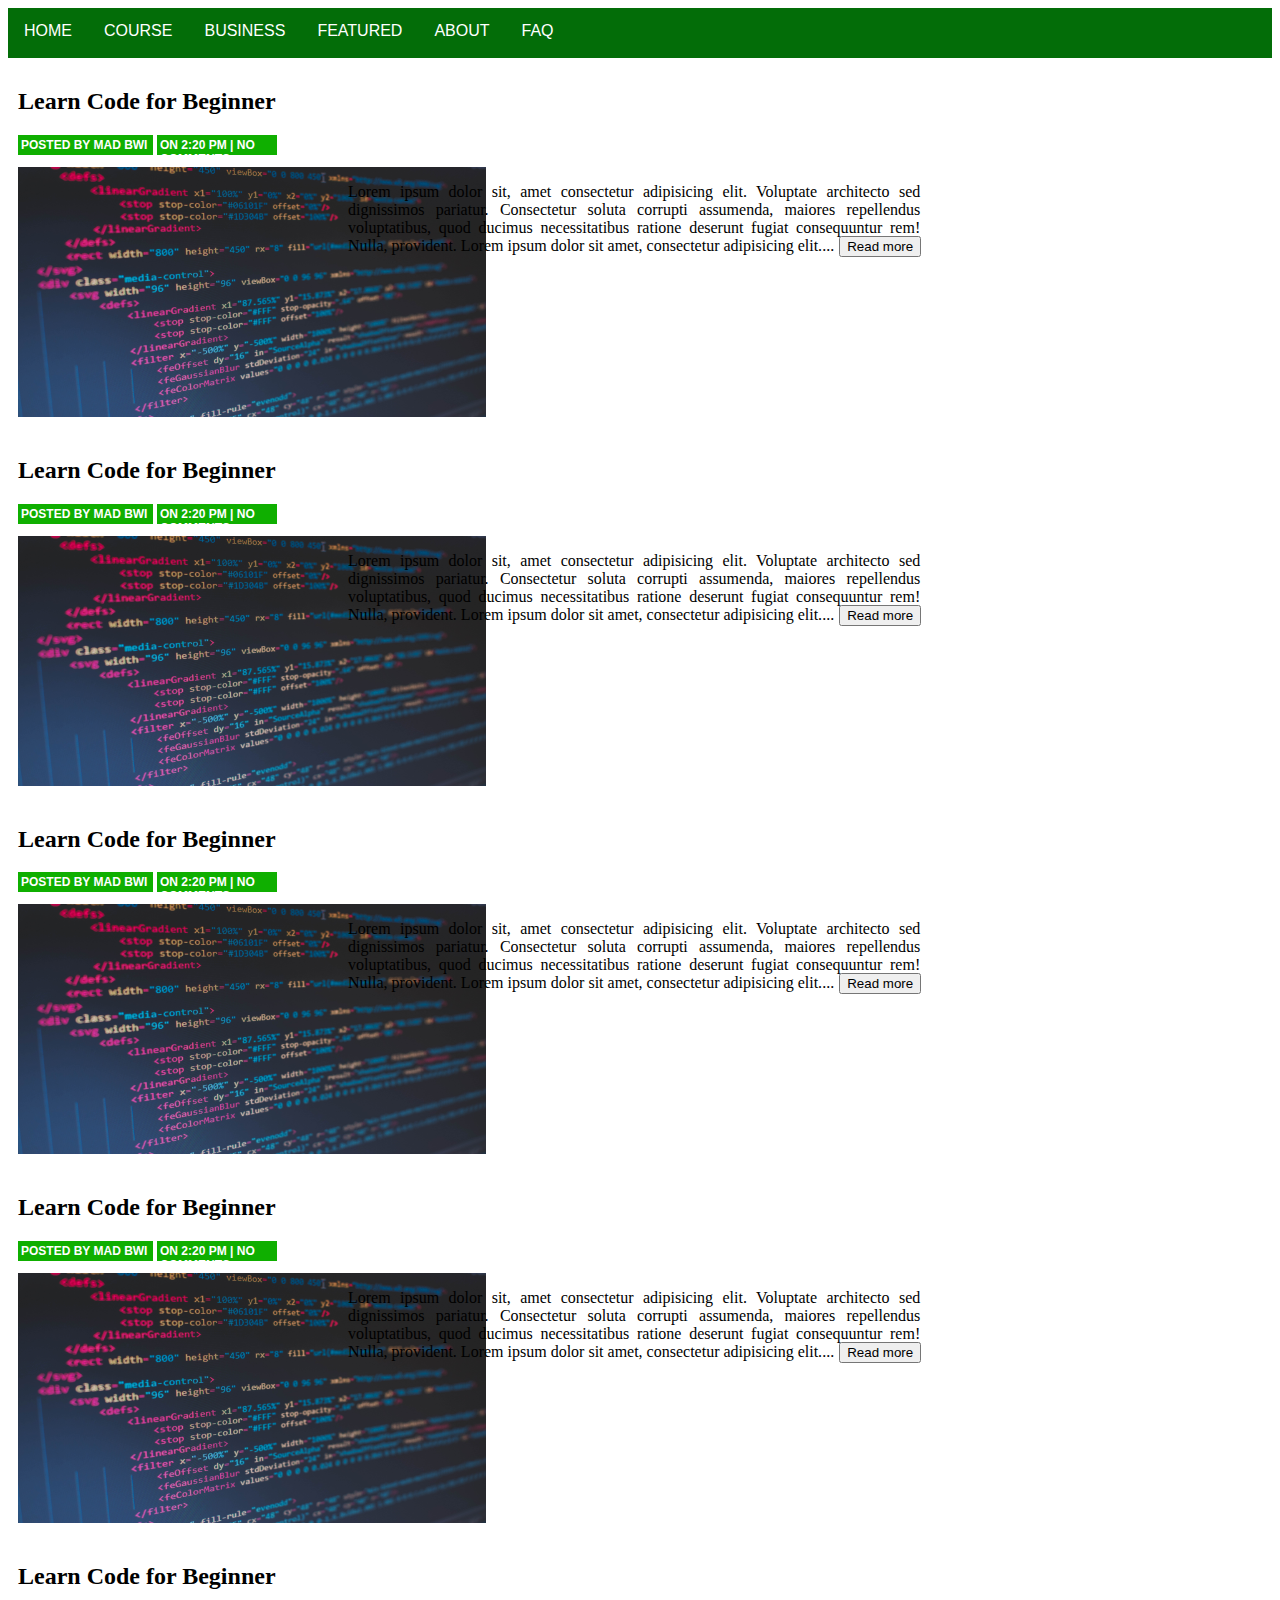
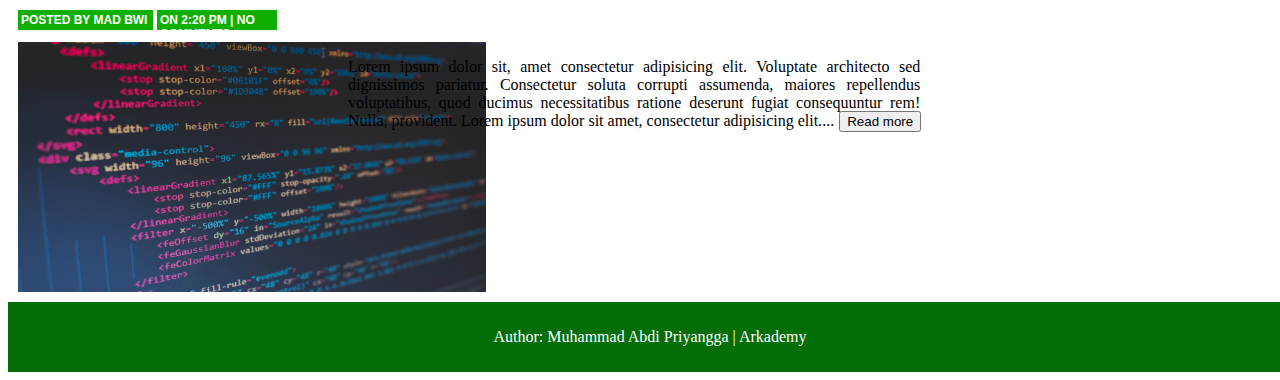
==== index.html @ eef210e9 "first commit" ====
<!DOCTYPE html>
<html lang="en">
<head>
    <meta charset="UTF-8">
    <meta http-equiv="X-UA-Compatible" content="IE=edge">
    <meta name="viewport" content="width=device-width, initial-scale=1.0">
    <title>Learn Course</title>
    <link rel="stylesheet" href="style.css">
</head>
<body>
    <header>
        <nav>
            <ul>
                <li><a href="">Home</a></li>
                <li><a href="">Course</a></li>
                <li><a href="">Business</a></li>
                <li><a href="">Featured</a></li>
                <li><a href="">About</a></li>
                <li><a href="">Faq</a></li>
            </ul>
        </nav>
    </header>
    
    <section class="section-1">
        <h2>Learn Code for Beginner</h2>
        <div class="post-by">
            <p class="text-post">POSTED BY MAD BWI</p>
        </div>
        <div class="time-post">
            <p class="text-time">ON 2:20 PM | NO COMMENTS</p>
        </div>
        <article>
            <div class="frame-img">
                <img src="images/pic1.jpg" width="468" height="250" alt="Image">
            </div>
            <p class="text">Lorem ipsum dolor sit, amet consectetur adipisicing elit. Voluptate architecto sed dignissimos pariatur. Consectetur soluta corrupti assumenda, maiores repellendus voluptatibus, quod ducimus necessitatibus ratione deserunt fugiat consequuntur rem! Nulla, provident. Lorem ipsum dolor sit amet, consectetur adipisicing elit.<span id="dots">...</span> <span id="more">Et illum voluptatum ut ex, est placeat quis laboriosam velit. Consequatur recusandae nihil quod vitae molestias non eius, sunt labore nisi cupiditate. Lorem ipsum dolor sit amet consectetur adipisicing elit. Sequi aliquid amet, suscipit maxime tempora veniam minus quisquam, provident doloremque possimus quod consequatur? Minima unde vero nemo dolorum optio ea iure!. Lorem ipsum dolor sit amet consectetur adipisicing elit. Obcaecati debitis labore voluptatibus aut accusantium sunt odio! Quidem modi repudiandae, quos laborum neque eveniet voluptates ex illo, sapiente eaque, impedit dignissimos?</span></p>
            <button onclick="myFunction()" id="myBtn">Read more</button>
        </article>
    </section>
    <section class="section-2">
        <h2>Learn Code for Beginner</h2>
        <div class="post-by">
            <p class="text-post">POSTED BY MAD BWI</p>
        </div>
        <div class="time-post">
            <p class="text-time">ON 2:20 PM | NO COMMENTS</p>
        </div>
        <article>
            <div class="frame-img">
                <img src="images/pic1.jpg" width="468" height="250" alt="Image">
            </div>
            <p class="text">Lorem ipsum dolor sit, amet consectetur adipisicing elit. Voluptate architecto sed dignissimos pariatur. Consectetur soluta corrupti assumenda, maiores repellendus voluptatibus, quod ducimus necessitatibus ratione deserunt fugiat consequuntur rem! Nulla, provident. Lorem ipsum dolor sit amet, consectetur adipisicing elit.<span id="dots">...</span> <span id="more">Et illum voluptatum ut ex, est placeat quis laboriosam velit. Consequatur recusandae nihil quod vitae molestias non eius, sunt labore nisi cupiditate. Lorem ipsum dolor sit amet consectetur adipisicing elit. Sequi aliquid amet, suscipit maxime tempora veniam minus quisquam, provident doloremque possimus quod consequatur? Minima unde vero nemo dolorum optio ea iure!. Lorem ipsum dolor sit amet consectetur adipisicing elit. Vitae beatae eos ex corporis itaque, id ab natus enim, autem tenetur tempora cupiditate, eligendi libero ullam omnis quos aperiam excepturi quae.</span></p>
            <button onclick="myFunction()" id="myBtn">Read more</button>
        </article>
    </section>
    <section class="section-3">
        <h2>Learn Code for Beginner</h2>
        <div class="post-by">
            <p class="text-post">POSTED BY MAD BWI</p>
        </div>
        <div class="time-post">
            <p class="text-time">ON 2:20 PM | NO COMMENTS</p>
        </div>
        <article>
            <div class="frame-img">
                <img src="images/pic1.jpg" width="468" height="250" alt="Image">
            </div>
            <p class="text">Lorem ipsum dolor sit, amet consectetur adipisicing elit. Voluptate architecto sed dignissimos pariatur. Consectetur soluta corrupti assumenda, maiores repellendus voluptatibus, quod ducimus necessitatibus ratione deserunt fugiat consequuntur rem! Nulla, provident. Lorem ipsum dolor sit amet, consectetur adipisicing elit.<span id="dots">...</span> <span id="more">Et illum voluptatum ut ex, est placeat quis laboriosam velit. Consequatur recusandae nihil quod vitae molestias non eius, sunt labore nisi cupiditate. Lorem ipsum dolor sit amet consectetur adipisicing elit. Sequi aliquid amet, suscipit maxime tempora veniam minus quisquam, provident doloremque possimus quod consequatur? Minima unde vero nemo dolorum optio ea iure!. Lorem ipsum, dolor sit amet consectetur adipisicing elit. In quibusdam blanditiis voluptatem sint aperiam suscipit quis alias ab eveniet sed dolore, dolores doloremque amet earum possimus tempora minima rem? Eligendi!</span></p>
            <button onclick="myFunction()" id="myBtn">Read more</button>
        </article>
    </section>
    <section class="section-4">
        <h2>Learn Code for Beginner</h2>
        <div class="post-by">
            <p class="text-post">POSTED BY MAD BWI</p>
        </div>
        <div class="time-post">
            <p class="text-time">ON 2:20 PM | NO COMMENTS</p>
        </div>
        <article>
            <div class="frame-img">
                <img src="images/pic1.jpg" width="468" height="250" alt="Image">
            </div>
            <p class="text">Lorem ipsum dolor sit, amet consectetur adipisicing elit. Voluptate architecto sed dignissimos pariatur. Consectetur soluta corrupti assumenda, maiores repellendus voluptatibus, quod ducimus necessitatibus ratione deserunt fugiat consequuntur rem! Nulla, provident. Lorem ipsum dolor sit amet, consectetur adipisicing elit.<span id="dots">...</span> <span id="more">Et illum voluptatum ut ex, est placeat quis laboriosam velit. Consequatur recusandae nihil quod vitae molestias non eius, sunt labore nisi cupiditate. Lorem ipsum dolor sit amet consectetur adipisicing elit. Sequi aliquid amet, suscipit maxime tempora veniam minus quisquam, provident doloremque possimus quod consequatur? Minima unde vero nemo dolorum optio ea iure!. Lorem ipsum dolor sit amet consectetur adipisicing elit. Voluptas est dignissimos, harum aliquam tempore iusto esse quibusdam ut animi repellendus dicta, excepturi omnis aspernatur totam similique odit eum nam aut!</span></p>
            <button onclick="myFunction()" id="myBtn">Read more</button>
        </article>
    </section>
    <section class="section-5">
        <h2>Learn Code for Beginner</h2>
        <div class="post-by">
            <p class="text-post">POSTED BY MAD BWI</p>
        </div>
        <div class="time-post">
            <p class="text-time">ON 2:20 PM | NO COMMENTS</p>
        </div>
        <article>
            <div class="frame-img">
                <img src="images/pic1.jpg" width="468" height="250" alt="Image">
            </div>
            <p class="text">Lorem ipsum dolor sit, amet consectetur adipisicing elit. Voluptate architecto sed dignissimos pariatur. Consectetur soluta corrupti assumenda, maiores repellendus voluptatibus, quod ducimus necessitatibus ratione deserunt fugiat consequuntur rem! Nulla, provident. Lorem ipsum dolor sit amet, consectetur adipisicing elit.<span id="dots">...</span> <span id="more">Et illum voluptatum ut ex, est placeat quis laboriosam velit. Consequatur recusandae nihil quod vitae molestias non eius, sunt labore nisi cupiditate. Lorem ipsum dolor sit amet consectetur adipisicing elit. Sequi aliquid amet, suscipit maxime tempora veniam minus quisquam, provident doloremque possimus quod consequatur? Minima unde vero nemo dolorum optio ea iure!. Lorem ipsum dolor sit amet, consectetur adipisicing elit. Cum inventore amet commodi, modi magnam minima et a impedit veniam facere nam dicta obcaecati nemo quae, asperiores ut maiores ipsam accusantium?</span></p>
            <button onclick="myFunction()" id="myBtn">Read more</button>
        </article>
    </section>
    <footer>
        <p>Author: Muhammad Abdi Priyangga | Arkademy</p>
    </footer>
    <script>
    function myFunction() {
        let dots = document.getElementById("dots");
        let moreText = document.getElementById("more");
        let btnText = document.getElementById("myBtn");

        if (dots.style.display === "none") {
            dots.style.display = "inline";
            btnText.innerHTML = "Read more"; 
            moreText.style.display = "none";
        } else {
            dots.style.display = "none";
            btnText.innerHTML = "Read less"; 
            moreText.style.display = "inline";
        }
        }
    </script>
</body>

</html>
---- style.css ----
nav {
    position: relative;
    width: 100%;
    height: 50px;
    background-color: rgb(3, 109, 8);
}

ul {
    list-style-type: none;
    margin: 0;
    padding: 0;
    overflow: hidden;
}

li {
    float: left;
    font-family: 'Lucida Sans', 'Lucida Sans Regular', 'Lucida Grande', 'Lucida Sans Unicode', Geneva, Verdana, sans-serif;
}

li a {
    color: white;
    text-decoration: none;
    display: block;
    padding: 14px 16px;
    text-transform: uppercase;
}

li a:hover:not(.active) {
    background-color: rgb(15, 175, 0);
}

section {
    padding: 10px;
}

.post-by {
    display: inline-block;
    width: 135px;
    height: 20px;
    background-color: rgb(15, 175, 0);
    margin-bottom: 10px;
    vertical-align: top;
}
.text-post {
    display: inline-block;
    font-size: 12px;
    font-weight: 800;
    font-family: 'Franklin Gothic Medium', 'Arial Narrow', Arial, sans-serif;
    color: white;
    padding: 3px;
    margin-top: auto;
}

.time-post {
    display: inline-block;
    width: 120px;
    height: 20px;
    background-color: rgb(15, 175, 0);
    margin-bottom: 10px;
}

.text-time {
    display: inline-block;
    font-size: 12px;
    font-weight: 800;
    font-family: 'Franklin Gothic Medium', 'Arial Narrow', Arial, sans-serif;
    color: white;
    padding: 3px;
    margin-top: auto;
}

.section-1 .frame-img {
    display: inline-block;
    width: 25%;
    height: 250px;
    background-color: aqua;
    vertical-align: top;
}
.section-1 .text {
    display: inline-block;
    width: 46%;
    margin-left: 15px;
    text-align: justify;
}

#myBtn {
    margin-left: -85px ;
}
#more {
    display: none;
}
.section-2 .frame-img {
    display: inline-block;
    width: 25%;
    height: 250px;
    background-color: aqua;
    vertical-align: top;
}

.section-2 .text {
    display: inline-block;
    width: 46%;
    margin-left: 15px;
    text-align: justify;
}

.section-3 .frame-img {
    display: inline-block;
    width: 25%;
    height: 250px;
    background-color: aqua;
    vertical-align: top;
}

.section-3 .text {
    display: inline-block;
    width: 46%;
    margin-left: 15px;
    text-align: justify;
}

.section-4 .frame-img {
    display: inline-block;
    width: 25%;
    height: 250px;
    background-color: aqua;
    vertical-align: top;
}

.section-4 .text {
    display: inline-block;
    width: 46%;
    margin-left: 15px;
    text-align: justify;
}

.section-5 .frame-img {
    display: inline-block;
    width: 25%;
    height: 250px;
    background-color: aqua;
    vertical-align: top;
}

.section-5 .text {
    display: inline-block;
    width: 46%;
    margin-left: 15px;
    text-align: justify;
}

footer {
    position: relative;
    left: 0;
    bottom: 0;
    width: 100%;
    height: 50px;
    background-color: rgb(3, 109, 8);
    color: white;
    text-align: center;
    padding: 10px;
}
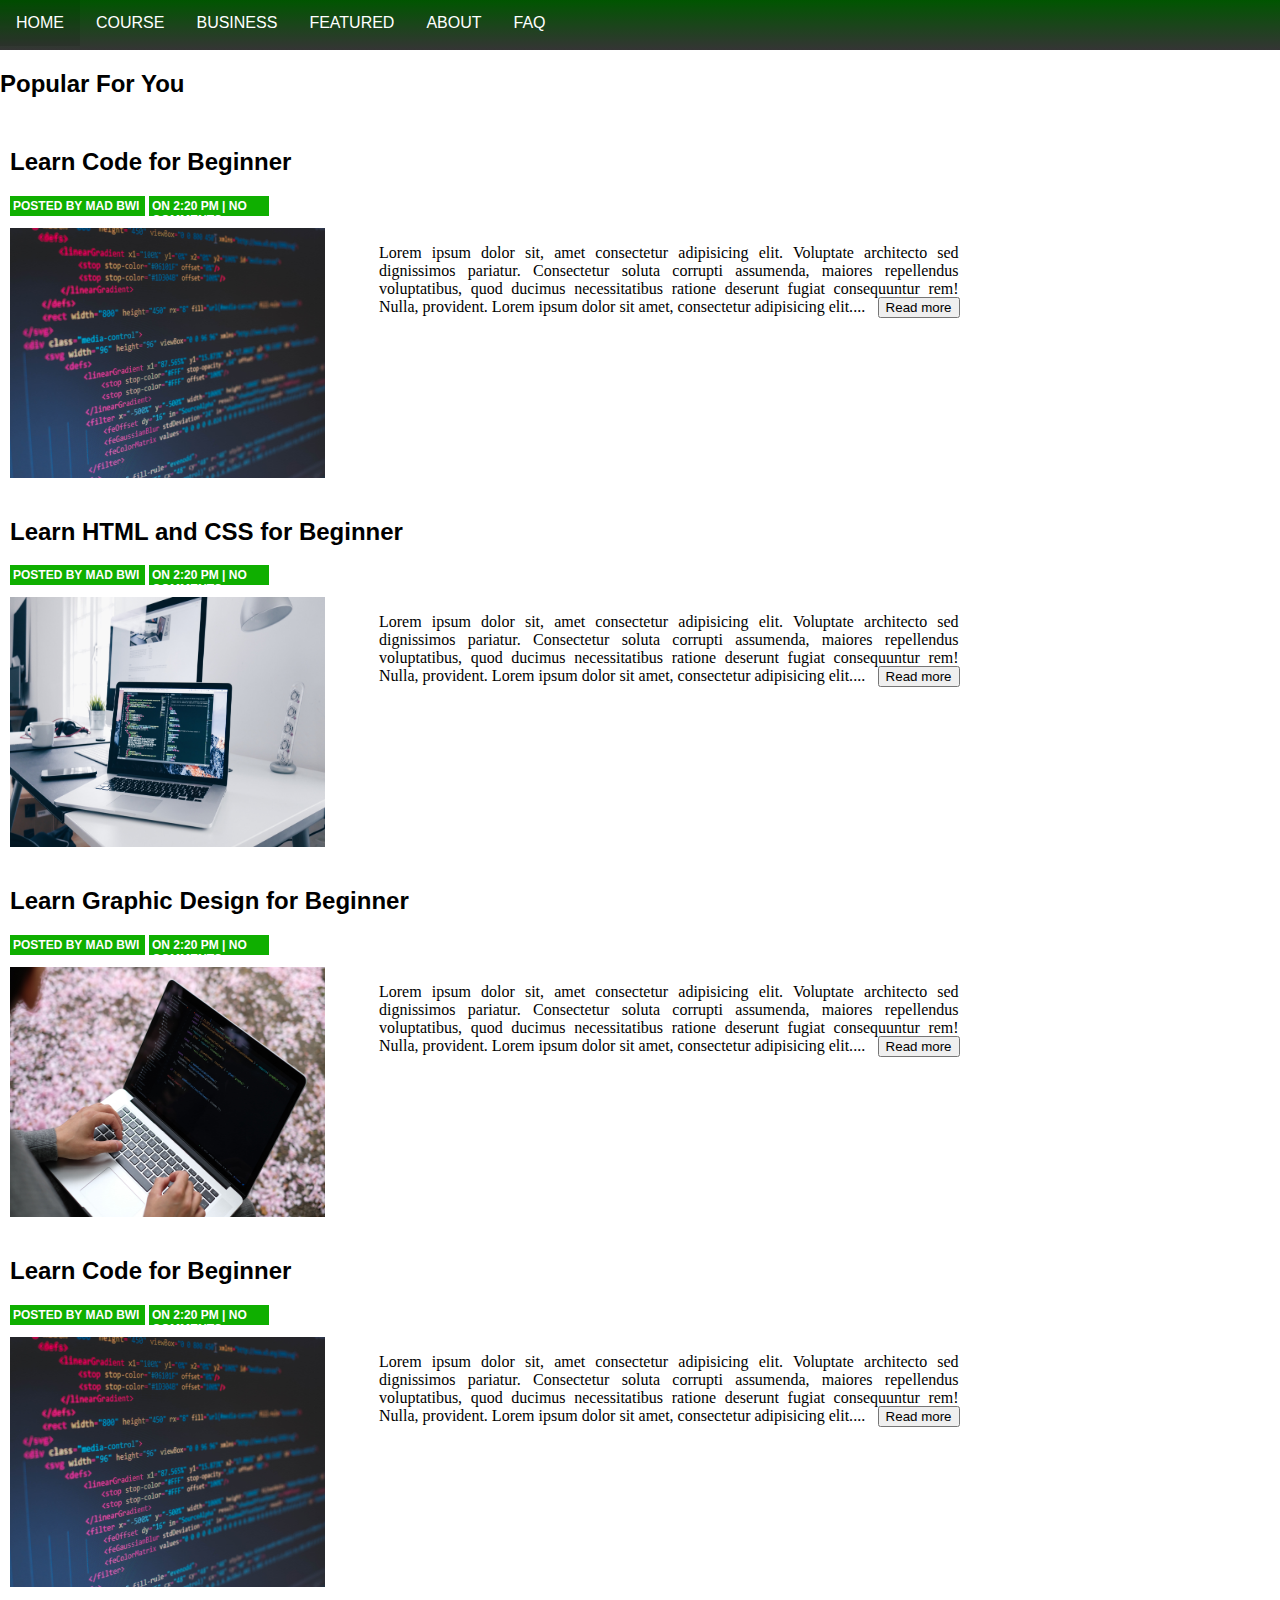
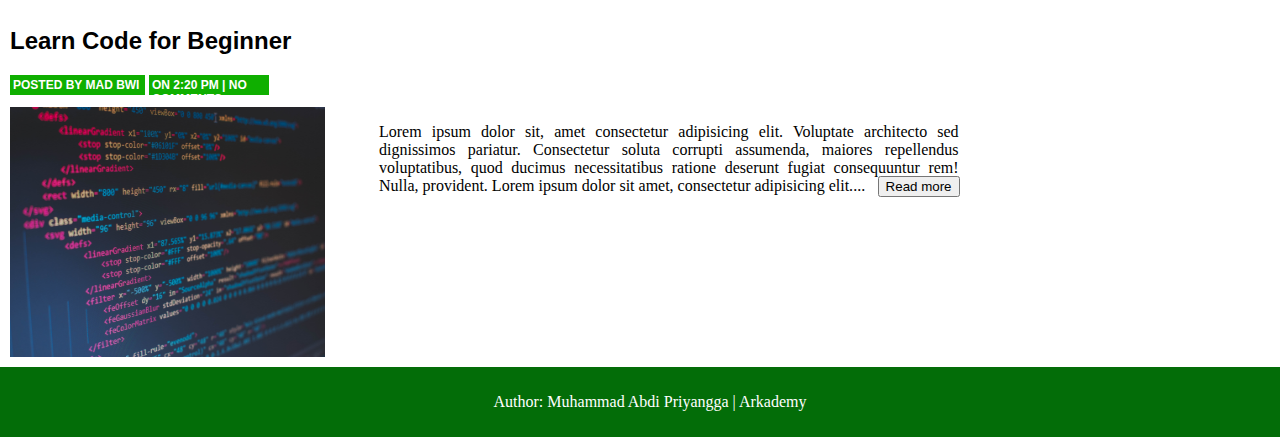
==== commit 28c0de52: "update tema background, images, dan detail-content" ====
--- a/index.html
+++ b/index.html
@@ -11,18 +11,34 @@
     <header>
         <nav>
             <ul>
-                <li><a href="">Home</a></li>
+                <li><a href="index.html">Home</a></li>
                 <li><a href="">Course</a></li>
                 <li><a href="">Business</a></li>
                 <li><a href="">Featured</a></li>
-                <li><a href="">About</a></li>
+                <li><a href="about.html">About</a></li>
                 <li><a href="">Faq</a></li>
             </ul>
         </nav>
     </header>
-    
+    <h2>Popular For You </h1>
     <section class="section-1">
-        <h2>Learn Code for Beginner</h2>
+        <a href="detail-content1.html"><h2>Learn Code for Beginner</h2></a>
+        <div class="post-by">
+            <p class="text-post">POSTED BY MAD BWI</p>
+        </div>
+        <div class="time-post">
+            <p class="text-time">ON 2:20 PM | NO COMMENTS</p>
+        </div>
+        <article class="content-1">
+            <div class="frame-img">
+                <img src="images/pic1.jpg" alt="Image">
+            </div>
+            <p class="text">Lorem ipsum dolor sit, amet consectetur adipisicing elit. Voluptate architecto sed dignissimos pariatur. Consectetur soluta corrupti assumenda, maiores repellendus voluptatibus, quod ducimus necessitatibus ratione deserunt fugiat consequuntur rem! Nulla, provident. Lorem ipsum dolor sit amet, consectetur adipisicing elit.<span id="dots">...</span> <span id="more">Et illum voluptatum ut ex, est placeat quis laboriosam velit. Consequatur recusandae nihil quod vitae molestias non eius, sunt labore nisi cupiditate. Lorem ipsum dolor sit amet consectetur adipisicing elit. Sequi aliquid amet, suscipit maxime tempora veniam minus quisquam, provident doloremque possimus quod consequatur? Minima unde vero nemo dolorum optio ea iure!. Lorem ipsum dolor sit amet consectetur adipisicing elit. Obcaecati debitis labore voluptatibus aut accusantium sunt odio! Quidem modi repudiandae, quos laborum neque eveniet voluptates ex illo, sapiente eaque, impedit dignissimos?</span></p>
+            <button onclick="myFunction()" id="myBtn">Read more</button>
+        </article>
+    </section>
+    <section class="section-2">
+        <a href="detail-content2.html"> <h2>Learn HTML and CSS for Beginner</h2></a>
         <div class="post-by">
             <p class="text-post">POSTED BY MAD BWI</p>
         </div>
@@ -31,14 +47,14 @@
         </div>
         <article>
             <div class="frame-img">
-                <img src="images/pic1.jpg" width="468" height="250" alt="Image">
+                <img src="images/pic2.jpg" alt="Image">
             </div>
-            <p class="text">Lorem ipsum dolor sit, amet consectetur adipisicing elit. Voluptate architecto sed dignissimos pariatur. Consectetur soluta corrupti assumenda, maiores repellendus voluptatibus, quod ducimus necessitatibus ratione deserunt fugiat consequuntur rem! Nulla, provident. Lorem ipsum dolor sit amet, consectetur adipisicing elit.<span id="dots">...</span> <span id="more">Et illum voluptatum ut ex, est placeat quis laboriosam velit. Consequatur recusandae nihil quod vitae molestias non eius, sunt labore nisi cupiditate. Lorem ipsum dolor sit amet consectetur adipisicing elit. Sequi aliquid amet, suscipit maxime tempora veniam minus quisquam, provident doloremque possimus quod consequatur? Minima unde vero nemo dolorum optio ea iure!. Lorem ipsum dolor sit amet consectetur adipisicing elit. Obcaecati debitis labore voluptatibus aut accusantium sunt odio! Quidem modi repudiandae, quos laborum neque eveniet voluptates ex illo, sapiente eaque, impedit dignissimos?</span></p>
-            <button onclick="myFunction()" id="myBtn">Read more</button>
+            <p class="text">Lorem ipsum dolor sit, amet consectetur adipisicing elit. Voluptate architecto sed dignissimos pariatur. Consectetur soluta corrupti assumenda, maiores repellendus voluptatibus, quod ducimus necessitatibus ratione deserunt fugiat consequuntur rem! Nulla, provident. Lorem ipsum dolor sit amet, consectetur adipisicing elit.<span id="dotsSec">...</span> <span id="moreSec">Et illum voluptatum ut ex, est placeat quis laboriosam velit. Consequatur recusandae nihil quod vitae molestias non eius, sunt labore nisi cupiditate. Lorem ipsum dolor sit amet consectetur adipisicing elit. Sequi aliquid amet, suscipit maxime tempora veniam minus quisquam, provident doloremque possimus quod consequatur? Minima unde vero nemo dolorum optio ea iure!. Lorem ipsum dolor sit amet consectetur adipisicing elit.</span></p>
+            <button onclick="mySecFunction()" id="mySecBtn">Read more</button>
         </article>
     </section>
-    <section class="section-2">
-        <h2>Learn Code for Beginner</h2>
+    <section class="section-3">
+        <h2>Learn Graphic Design for Beginner</h2>
         <div class="post-by">
             <p class="text-post">POSTED BY MAD BWI</p>
         </div>
@@ -47,26 +63,10 @@
         </div>
         <article>
             <div class="frame-img">
-                <img src="images/pic1.jpg" width="468" height="250" alt="Image">
+                <img src="images/pic3.jpg" alt="Image">
             </div>
-            <p class="text">Lorem ipsum dolor sit, amet consectetur adipisicing elit. Voluptate architecto sed dignissimos pariatur. Consectetur soluta corrupti assumenda, maiores repellendus voluptatibus, quod ducimus necessitatibus ratione deserunt fugiat consequuntur rem! Nulla, provident. Lorem ipsum dolor sit amet, consectetur adipisicing elit.<span id="dots">...</span> <span id="more">Et illum voluptatum ut ex, est placeat quis laboriosam velit. Consequatur recusandae nihil quod vitae molestias non eius, sunt labore nisi cupiditate. Lorem ipsum dolor sit amet consectetur adipisicing elit. Sequi aliquid amet, suscipit maxime tempora veniam minus quisquam, provident doloremque possimus quod consequatur? Minima unde vero nemo dolorum optio ea iure!. Lorem ipsum dolor sit amet consectetur adipisicing elit. Vitae beatae eos ex corporis itaque, id ab natus enim, autem tenetur tempora cupiditate, eligendi libero ullam omnis quos aperiam excepturi quae.</span></p>
-            <button onclick="myFunction()" id="myBtn">Read more</button>
-        </article>
-    </section>
-    <section class="section-3">
-        <h2>Learn Code for Beginner</h2>
-        <div class="post-by">
-            <p class="text-post">POSTED BY MAD BWI</p>
-        </div>
-        <div class="time-post">
-            <p class="text-time">ON 2:20 PM | NO COMMENTS</p>
-        </div>
-        <article>
-            <div class="frame-img">
-                <img src="images/pic1.jpg" width="468" height="250" alt="Image">
-            </div>
-            <p class="text">Lorem ipsum dolor sit, amet consectetur adipisicing elit. Voluptate architecto sed dignissimos pariatur. Consectetur soluta corrupti assumenda, maiores repellendus voluptatibus, quod ducimus necessitatibus ratione deserunt fugiat consequuntur rem! Nulla, provident. Lorem ipsum dolor sit amet, consectetur adipisicing elit.<span id="dots">...</span> <span id="more">Et illum voluptatum ut ex, est placeat quis laboriosam velit. Consequatur recusandae nihil quod vitae molestias non eius, sunt labore nisi cupiditate. Lorem ipsum dolor sit amet consectetur adipisicing elit. Sequi aliquid amet, suscipit maxime tempora veniam minus quisquam, provident doloremque possimus quod consequatur? Minima unde vero nemo dolorum optio ea iure!. Lorem ipsum, dolor sit amet consectetur adipisicing elit. In quibusdam blanditiis voluptatem sint aperiam suscipit quis alias ab eveniet sed dolore, dolores doloremque amet earum possimus tempora minima rem? Eligendi!</span></p>
-            <button onclick="myFunction()" id="myBtn">Read more</button>
+            <p class="text">Lorem ipsum dolor sit, amet consectetur adipisicing elit. Voluptate architecto sed dignissimos pariatur. Consectetur soluta corrupti assumenda, maiores repellendus voluptatibus, quod ducimus necessitatibus ratione deserunt fugiat consequuntur rem! Nulla, provident. Lorem ipsum dolor sit amet, consectetur adipisicing elit.<span id="dotsThird">...</span> <span id="moreThird">Et illum voluptatum ut ex, est placeat quis laboriosam velit. Consequatur recusandae nihil quod vitae molestias non eius, sunt labore nisi cupiditate. Lorem ipsum dolor sit amet consectetur adipisicing elit. Sequi aliquid amet, suscipit maxime tempora veniam minus quisquam, provident doloremque possimus quod consequatur? Minima unde vero nemo dolorum optio ea iure!. Lorem ipsum, dolor sit amet consectetur adipisicing elit. In quibusdam blanditiis voluptatem sint aperiam suscipit quis alias ab eveniet sed dolore, dolores doloremque amet earum possimus tempora minima rem? Eligendi!</span></p>
+            <button onclick="myThirdFunction()" id="myThirdBtn">Read more</button>
         </article>
     </section>
     <section class="section-4">
@@ -79,7 +79,7 @@
         </div>
         <article>
             <div class="frame-img">
-                <img src="images/pic1.jpg" width="468" height="250" alt="Image">
+                <img src="images/pic1.jpg" alt="Image">
             </div>
             <p class="text">Lorem ipsum dolor sit, amet consectetur adipisicing elit. Voluptate architecto sed dignissimos pariatur. Consectetur soluta corrupti assumenda, maiores repellendus voluptatibus, quod ducimus necessitatibus ratione deserunt fugiat consequuntur rem! Nulla, provident. Lorem ipsum dolor sit amet, consectetur adipisicing elit.<span id="dots">...</span> <span id="more">Et illum voluptatum ut ex, est placeat quis laboriosam velit. Consequatur recusandae nihil quod vitae molestias non eius, sunt labore nisi cupiditate. Lorem ipsum dolor sit amet consectetur adipisicing elit. Sequi aliquid amet, suscipit maxime tempora veniam minus quisquam, provident doloremque possimus quod consequatur? Minima unde vero nemo dolorum optio ea iure!. Lorem ipsum dolor sit amet consectetur adipisicing elit. Voluptas est dignissimos, harum aliquam tempore iusto esse quibusdam ut animi repellendus dicta, excepturi omnis aspernatur totam similique odit eum nam aut!</span></p>
             <button onclick="myFunction()" id="myBtn">Read more</button>
@@ -95,7 +95,7 @@
         </div>
         <article>
             <div class="frame-img">
-                <img src="images/pic1.jpg" width="468" height="250" alt="Image">
+                <img src="images/pic1.jpg" alt="Image">
             </div>
             <p class="text">Lorem ipsum dolor sit, amet consectetur adipisicing elit. Voluptate architecto sed dignissimos pariatur. Consectetur soluta corrupti assumenda, maiores repellendus voluptatibus, quod ducimus necessitatibus ratione deserunt fugiat consequuntur rem! Nulla, provident. Lorem ipsum dolor sit amet, consectetur adipisicing elit.<span id="dots">...</span> <span id="more">Et illum voluptatum ut ex, est placeat quis laboriosam velit. Consequatur recusandae nihil quod vitae molestias non eius, sunt labore nisi cupiditate. Lorem ipsum dolor sit amet consectetur adipisicing elit. Sequi aliquid amet, suscipit maxime tempora veniam minus quisquam, provident doloremque possimus quod consequatur? Minima unde vero nemo dolorum optio ea iure!. Lorem ipsum dolor sit amet, consectetur adipisicing elit. Cum inventore amet commodi, modi magnam minima et a impedit veniam facere nam dicta obcaecati nemo quae, asperiores ut maiores ipsam accusantium?</span></p>
             <button onclick="myFunction()" id="myBtn">Read more</button>
@@ -120,6 +120,36 @@
             moreText.style.display = "inline";
         }
         }
+    function mySecFunction() {
+        let dots = document.getElementById("dotsSec");
+        let moreText = document.getElementById("moreSec");
+        let btnText = document.getElementById("mySecBtn");
+
+        if (dots.style.display === "none") {
+            dots.style.display = "inline";
+            btnText.innerHTML = "Read more"; 
+            moreText.style.display = "none";
+        } else {
+            dots.style.display = "none";
+            btnText.innerHTML = "Read less"; 
+            moreText.style.display = "inline";
+        }
+        }
+    function myThirdFunction() {
+        let dots = document.getElementById("dotsThird");
+        let moreText = document.getElementById("moreThird");
+        let btnText = document.getElementById("myThirdBtn");
+
+        if (dots.style.display === "none") {
+            dots.style.display = "inline";
+            btnText.innerHTML = "Read more"; 
+            moreText.style.display = "none";
+        } else {
+            dots.style.display = "none";
+            btnText.innerHTML = "Read less"; 
+            moreText.style.display = "inline";
+        }
+        }
     </script>
 </body>
 
--- a/style.css
+++ b/style.css
@@ -1,8 +1,12 @@
+body {
+    margin: 0;
+    display:block;
+}
 nav {
     position: relative;
     width: 100%;
     height: 50px;
-    background-color: rgb(3, 109, 8);
+    background: linear-gradient(rgb(0, 85, 0), rgb(53, 53, 53));
 }
 
 ul {
@@ -12,12 +16,12 @@
     overflow: hidden;
 }
 
-li {
+nav li {
     float: left;
     font-family: 'Lucida Sans', 'Lucida Sans Regular', 'Lucida Grande', 'Lucida Sans Unicode', Geneva, Verdana, sans-serif;
 }
 
-li a {
+nav li a {
     color: white;
     text-decoration: none;
     display: block;
@@ -25,10 +29,28 @@
     text-transform: uppercase;
 }
 
-li a:hover:not(.active) {
-    background-color: rgb(15, 175, 0);
-}
-
+nav li a:hover:not(.active) {
+    background-color: rgb(0, 0, 0, 0.1);
+}
+
+h1 {
+    font-size: 34px;
+    font-weight: bold;
+    font-family: 'Franklin Gothic Medium', 'Arial Narrow', Arial, sans-serif
+}
+
+h2 {
+    font-size: 24px;
+    font-weight: bold;
+    font-family: 'Franklin Gothic Medium',
+    'Arial Narrow',
+    Arial,
+    sans-serif
+}
+a {
+    text-decoration: none;
+    color: black;
+}
 section {
     padding: 10px;
 }
@@ -69,7 +91,11 @@
     margin-top: auto;
 }
 
-.section-1 .frame-img {
+.section-1 img {
+    width: 100%;
+    height: 250px;
+}
+.section-1 .frame-img{
     display: inline-block;
     width: 25%;
     height: 250px;
@@ -79,14 +105,14 @@
 .section-1 .text {
     display: inline-block;
     width: 46%;
-    margin-left: 15px;
-    text-align: justify;
-}
-
-#myBtn {
+    margin-left: 50px;
+    text-align: justify;
+}
+
+#myBtn, #mySecBtn, #myThirdBtn{
     margin-left: -85px ;
 }
-#more {
+#more, #moreSec, #moreThird{
     display: none;
 }
 .section-2 .frame-img {
@@ -100,10 +126,13 @@
 .section-2 .text {
     display: inline-block;
     width: 46%;
-    margin-left: 15px;
-    text-align: justify;
-}
-
+    margin-left: 50px;
+    text-align: justify;
+}
+.section-2 img {
+    width: 100%;
+    height: 250px;
+}
 .section-3 .frame-img {
     display: inline-block;
     width: 25%;
@@ -115,10 +144,13 @@
 .section-3 .text {
     display: inline-block;
     width: 46%;
-    margin-left: 15px;
-    text-align: justify;
-}
-
+    margin-left: 50px;
+    text-align: justify;
+}
+.section-3 img {
+    width: 100%;
+    height: 250px;
+}
 .section-4 .frame-img {
     display: inline-block;
     width: 25%;
@@ -130,10 +162,13 @@
 .section-4 .text {
     display: inline-block;
     width: 46%;
-    margin-left: 15px;
-    text-align: justify;
-}
-
+    margin-left: 50px;
+    text-align: justify;
+}
+.section-4 img {
+    width: 100%;
+    height: 250px;
+}
 .section-5 .frame-img {
     display: inline-block;
     width: 25%;
@@ -145,8 +180,13 @@
 .section-5 .text {
     display: inline-block;
     width: 46%;
-    margin-left: 15px;
-    text-align: justify;
+    margin-left: 50px;
+    text-align: justify;
+}
+
+.section-5 img {
+    width: 100%;
+    height: 250px;
 }
 
 footer {
@@ -159,4 +199,53 @@
     color: white;
     text-align: center;
     padding: 10px;
+}
+
+.section-detail-1 .frame-img {
+    display: inline-block;
+    width: 37%;
+    height: 500px;
+    background-color: aqua;
+    vertical-align: top;
+}
+
+.section-detail-1 .text {
+    width: 46%;
+    margin-left: 0;
+    text-align: justify;
+}
+ol {
+    margin: auto;
+}
+@media only screen and (max-width: 768px) {
+    .section-1 .text {
+        width: 70%;
+        margin-top: 255px;
+        text-align: justify;
+        margin-left: -190px;
+    }
+    .section-2 .text {
+        width: 70%;
+        margin-top: 255px;
+        text-align: justify;
+        margin-left: -190px;
+    }
+    .section-3 .text {
+        width: 70%;
+        margin-top: 255px;
+        text-align: justify;
+        margin-left: -190px;
+    }
+    .section-4 .text {
+        width: 70%;
+        margin-top: 255px;
+        text-align: justify;
+        margin-left: -190px;
+    }
+    .section-5 .text {
+        width: 70%;
+        margin-top: 255px;
+        text-align: justify;
+        margin-left: -190px;
+    }
 }